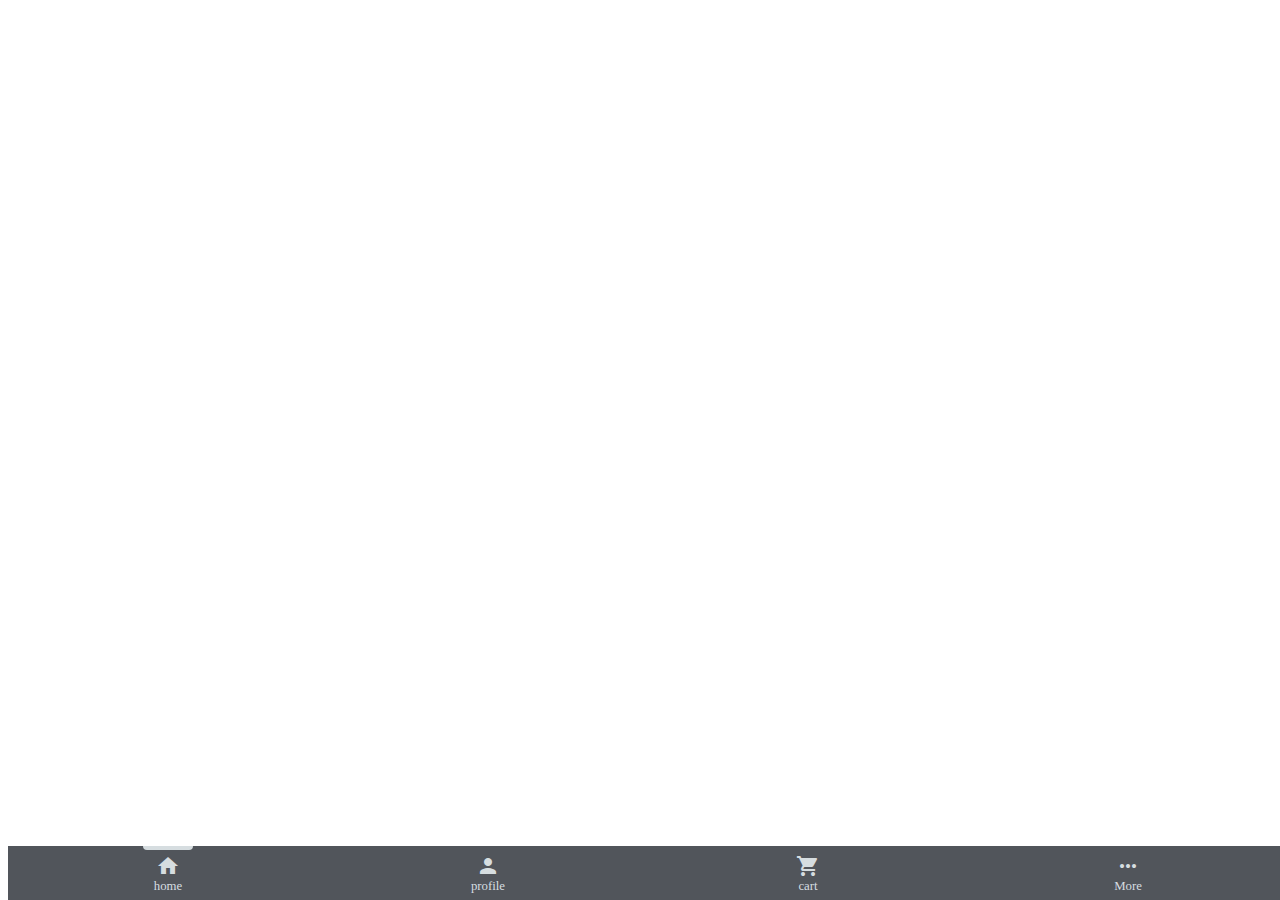
==== profile.html @ 7d7773d2 "added profile page raw" ====
<!DOCTYPE html>
<html lang="en">
<head>
    <meta charset="UTF-8">
    <meta name="viewport" content="width=device-width, initial-scale=1.0">
    <link rel="stylesheet" href="/css/index-css/navbar.css">
    <link href="https://fonts.googleapis.com/icon?family=Material+Icons" rel="stylesheet">

    <title>profile</title>
</head>
<body>

    <div class="profile__page">

        

    </div>

    <div class="nav__bar">
        <a href="/index.html" class="nav__link selected" onclick="selectLink(this)">
            <span class="bar"></span>
            <span class="material-icons">home</span>  
            <span class="nav__text">home</span>
        </a>
    
        <a href="/profile.html" class="nav__link" onclick="selectLink(this)">
            <span class="bar"></span>
            <span class="material-icons">person</span>  
            <span class="nav__text">profile</span>
        </a>
    
        <a href="#" class="nav__link" onclick="selectLink(this)">
            <span class="bar"></span>
            <span class="material-icons">shopping_cart</span>  
            <span class="nav__text">cart</span>
        </a>
        
        <a href="#" class="nav__link" onclick="selectLink(this)">
            <span class="bar"></span>
            <span class="material-icons">more_horiz</span>  
            <span class="nav__text">More</span>
        </a>
    </div>
</body>
</html>
---- css/index-css/navbar.css ----
.nav__bar{
    display: flex;
    justify-content: space-around;
    align-items: flex-start;
    position: fixed;
    bottom: 0;
    z-index: 1;
    background-color: rgb(81,85,91);
    width: 100vw;
    height: 6vh;
    font-size: large;
}
.nav__bar a:hover{
    cursor: pointer;
}
.nav__link{
    display: flex;
    flex-direction: column;
    justify-content: center;
    align-items: space-around;
    text-align: center;
    text-decoration: none;
    color: rgb(214,221,224);
}
.nav__text{
    text-decoration: none;
    font-size: .8rem;
    margin-top: 1px;
}
.bar{
    width: 50px;
    height: 4px;
    margin-bottom: 4px;
}
.nav__link.selected .bar,
.nav__link:focus .bar {
    background-color: rgb(214,221,224); 
    height: 4px;
    border-radius: 0px 0px 50px 50px;
}
.nav__link.selected ,
.nav__link:focus {
    background-color: transparent; /* Remove background color */
}
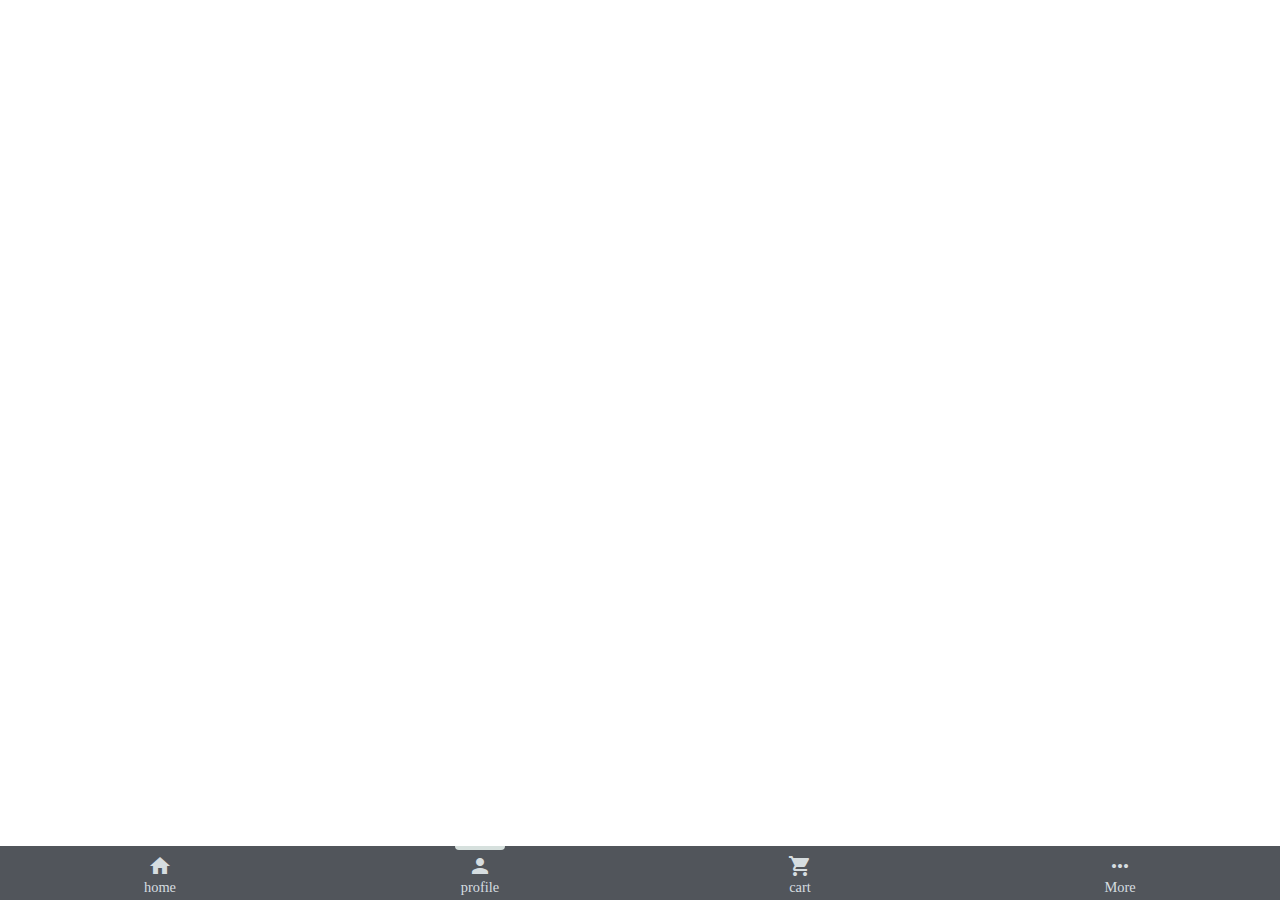
==== commit ae2c817b: "fixed profile navbar" ====
--- a/profile.html
+++ b/profile.html
@@ -4,6 +4,8 @@
     <meta charset="UTF-8">
     <meta name="viewport" content="width=device-width, initial-scale=1.0">
     <link rel="stylesheet" href="/css/index-css/navbar.css">
+    <link rel="stylesheet" href="/css/profile/profile.css">
+    <link rel="stylesheet" href="/css/global.css">
     <link href="https://fonts.googleapis.com/icon?family=Material+Icons" rel="stylesheet">
 
     <title>profile</title>
@@ -17,13 +19,13 @@
     </div>
 
     <div class="nav__bar">
-        <a href="/index.html" class="nav__link selected" onclick="selectLink(this)">
+        <a href="/index.html" class="nav__link" onclick="selectLink(this)">
             <span class="bar"></span>
             <span class="material-icons">home</span>  
             <span class="nav__text">home</span>
         </a>
     
-        <a href="/profile.html" class="nav__link" onclick="selectLink(this)">
+        <a href="/profile.html" class="nav__link selected" onclick="selectLink(this)">
             <span class="bar"></span>
             <span class="material-icons">person</span>  
             <span class="nav__text">profile</span>
--- a/css/index-css/navbar.css
+++ b/css/index-css/navbar.css
@@ -8,7 +8,6 @@
     background-color: rgb(81,85,91);
     width: 100vw;
     height: 6vh;
-    font-size: large;
 }
 .nav__bar a:hover{
     cursor: pointer;
@@ -34,7 +33,7 @@
 }
 .nav__link.selected .bar,
 .nav__link:focus .bar {
-    background-color: rgb(214,221,224); 
+    background-color: rgb(214, 224, 221); 
     height: 4px;
     border-radius: 0px 0px 50px 50px;
 }
--- a/css/global.css
+++ b/css/global.css
@@ -0,0 +1,7 @@
+*{
+    margin: 0;
+    border:0;
+    padding: 0;
+    box-sizing: content-box;
+    font-size: large;
+}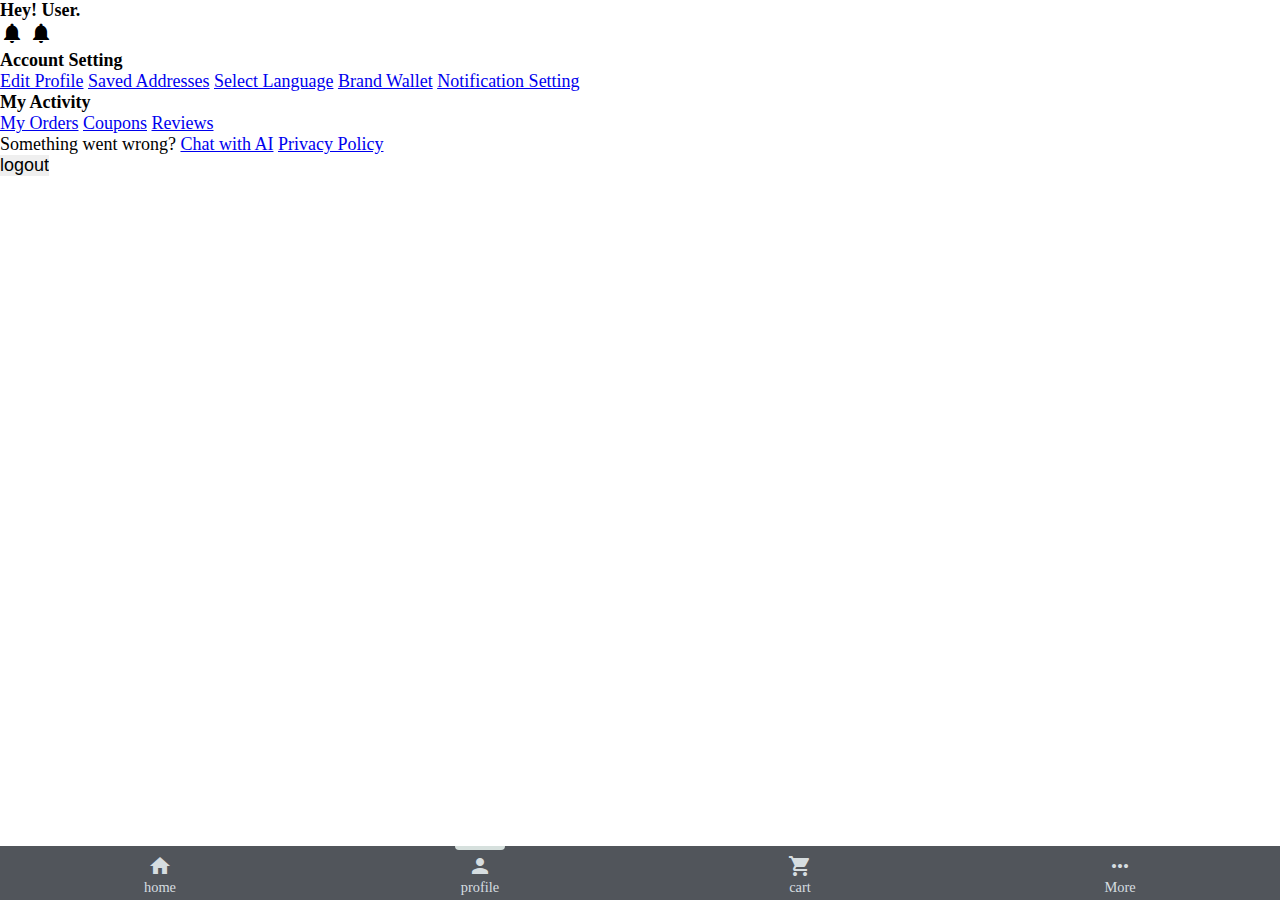
==== commit ad1acdac: "Made profile layouts" ====
--- a/profile.html
+++ b/profile.html
@@ -12,9 +12,36 @@
 </head>
 <body>
 
-    <div class="profile__page">
+    <div class="profile__page">      
+            <div class="panel__heading">
+                <h3> Hey! <span id="user__name">User</span>. </h3>
+                <span class="material-icons">notifications</span>
+                <span class="material-icons">notifications_unread</span>
+            </div>
 
-        
+            <div class="account__setting">
+                <h3> Account Setting </h3>
+                <a href="#">Edit Profile</a>
+                <a href="#">Saved Addresses</a>
+                <a href="#">Select Language</a>
+                <a href="#">Brand Wallet</a>
+                <a href="#">Notification Setting</a>       
+            </div>
+
+            <div class="my__activity"> 
+                <h3> My Activity</h3>
+                <a href="#">My Orders</a>
+                <a href="#">Coupons</a>
+                <a href="#">Reviews</a>
+            </div>
+            <div class="help__center">
+                Something went wrong? 
+                <a href="#">Chat with AI</a>
+                <a href="#">Privacy Policy</a>
+                <a href="#"></a>
+            </div>
+                
+                <input type="button" value="logout">
 
     </div>
 
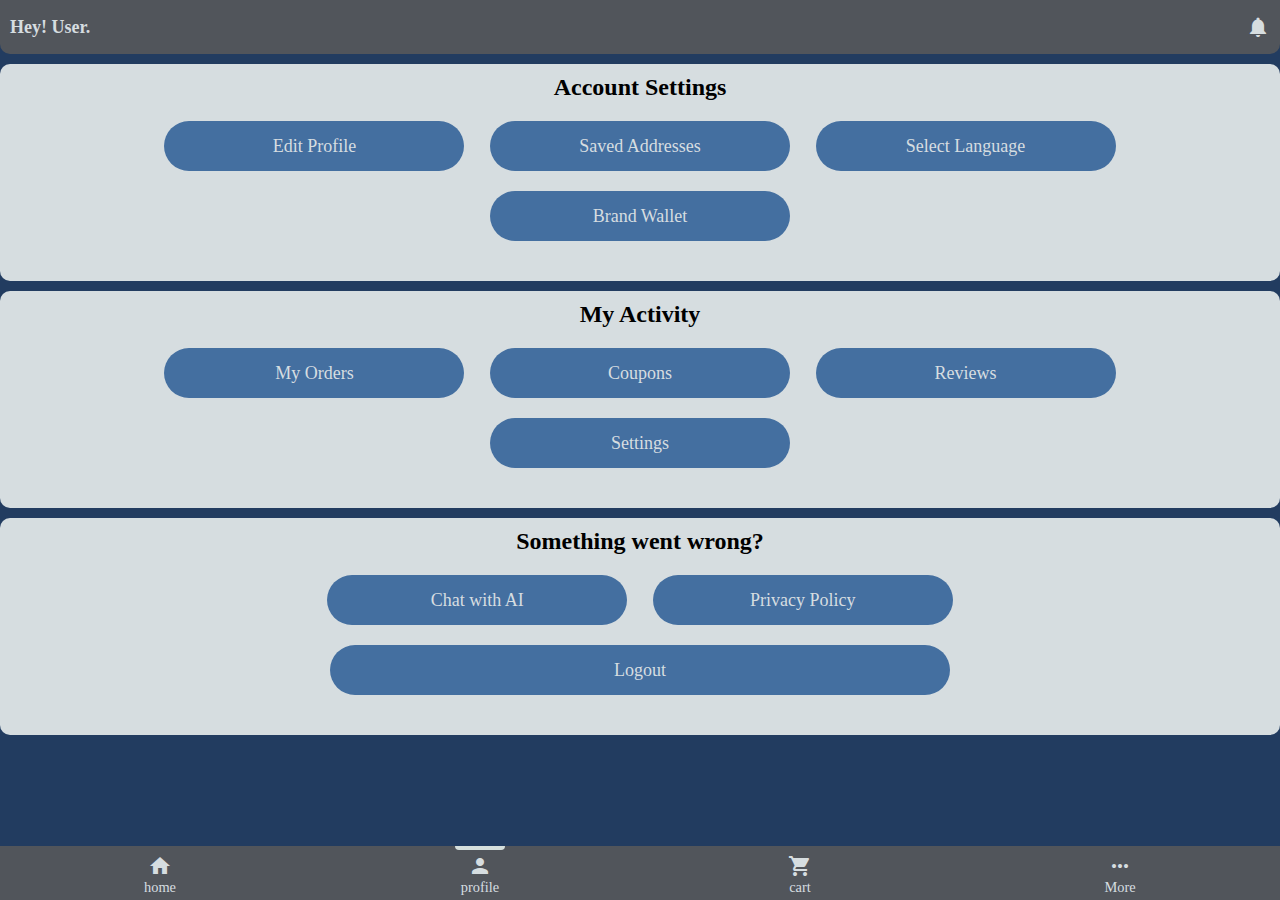
==== commit 5ce62d1c: "worked on profile and finished it" ====
--- a/profile.html
+++ b/profile.html
@@ -12,37 +12,50 @@
 </head>
 <body>
 
-    <div class="profile__page">      
+    <div class="profile__page">  
+
             <div class="panel__heading">
-                <h3> Hey! <span id="user__name">User</span>. </h3>
-                <span class="material-icons">notifications</span>
-                <span class="material-icons">notifications_unread</span>
+                <h3 id="heading1"> Hey! <span id="user__name">User</span>. </h3>
+                <span class="material-icons" id="no-notification">notifications</span>
+                <span class="material-icons" id="yes-notification">notifications_unread</span>
             </div>
 
-            <div class="account__setting">
-                <h3> Account Setting </h3>
-                <a href="#">Edit Profile</a>
-                <a href="#">Saved Addresses</a>
-                <a href="#">Select Language</a>
-                <a href="#">Brand Wallet</a>
-                <a href="#">Notification Setting</a>       
+            <div class="extra__margin__top"></div>
+            
+            <div class="big__box">
+                    <h3 id="heading2">Account Settings</h3>
+                <div class="small__box">
+                    <a href="#">Edit Profile</a>
+                    <a href="#">Saved Addresses</a>
+                    <a href="#">Select Language</a>
+                    <a href="#">Brand Wallet</a>
+                </div>
+                      
             </div>
 
-            <div class="my__activity"> 
-                <h3> My Activity</h3>
-                <a href="#">My Orders</a>
-                <a href="#">Coupons</a>
-                <a href="#">Reviews</a>
+            
+            <div class="big__box">
+                    <h3 id="heading3"> My Activity</h3> 
+                <div class="small__box">
+                    <a href="#">My Orders</a>
+                    <a href="#">Coupons</a>
+                    <a href="#">Reviews</a>
+                    <a href="#">Settings</a>
+                </div>
             </div>
-            <div class="help__center">
-                Something went wrong? 
-                <a href="#">Chat with AI</a>
-                <a href="#">Privacy Policy</a>
-                <a href="#"></a>
+
+            <div class="big__box">
+                    <h3 id="heading4">Something went wrong?</h3>
+                <div class="small__box">
+                   <a href="#">Chat with AI</a>
+                    <a href="#">Privacy Policy</a> 
+                </div> 
+                <div class="button">
+                    <a href="#" id="logout">Logout</a>
+                </div>
+                
             </div>
                 
-                <input type="button" value="logout">
-
     </div>
 
     <div class="nav__bar">
--- a/css/profile/profile.css
+++ b/css/profile/profile.css
@@ -0,0 +1,69 @@
+.panel__heading{
+    display: flex;
+    align-items: center;
+    justify-content: space-between;
+    height: 6vh;
+    background-color: rgb(81,85,91);
+    color: rgb(214,221,224);
+    position: fixed;
+    z-index: 1;
+    top: 0;
+    width: 100vw;
+    border-radius: 0px 0px 10px 10px;
+}
+#heading1{
+    margin-left: 10px;
+}
+#yes-notification,#no-notification{
+    margin-right: 10px;
+}
+#yes-notification{
+    display: none;
+}
+.extra__margin__top{
+    height: 6vh;
+}
+#heading2,#heading3,#heading4{
+    padding: 10px 0px 10px 0px;
+    font-size: x-large;
+    text-align: center;
+}
+.small__box{  
+    display: flex; /* for boxes to center */ 
+    flex-direction: row;
+    justify-content: center;
+    align-items: center;
+    flex-wrap: wrap;   
+}
+.big__box{
+    margin: 10px 0px;
+    padding-bottom: 10px;
+    height: 23vh;
+    border-radius: 10px;
+    background-color: rgb(214,221,224);
+}
+.big__box a{
+    display: flex; /* for links to center */
+    justify-content: center;
+    align-items: center;
+    text-decoration: none;
+    width: 46%;
+    max-width: 300px;
+    height: 50px;
+    margin: 10px 1%;
+    border-radius: 50px;
+    background-color: rgb(68,111,160);
+    color: rgb(214,221,224);
+}
+body{
+    background-color: rgb(34,60,96);
+}
+.button{
+    display: flex;
+    justify-content: center;
+    align-items: center;
+}
+.button #logout{
+    width: 95%;
+    max-width: 620px;
+}